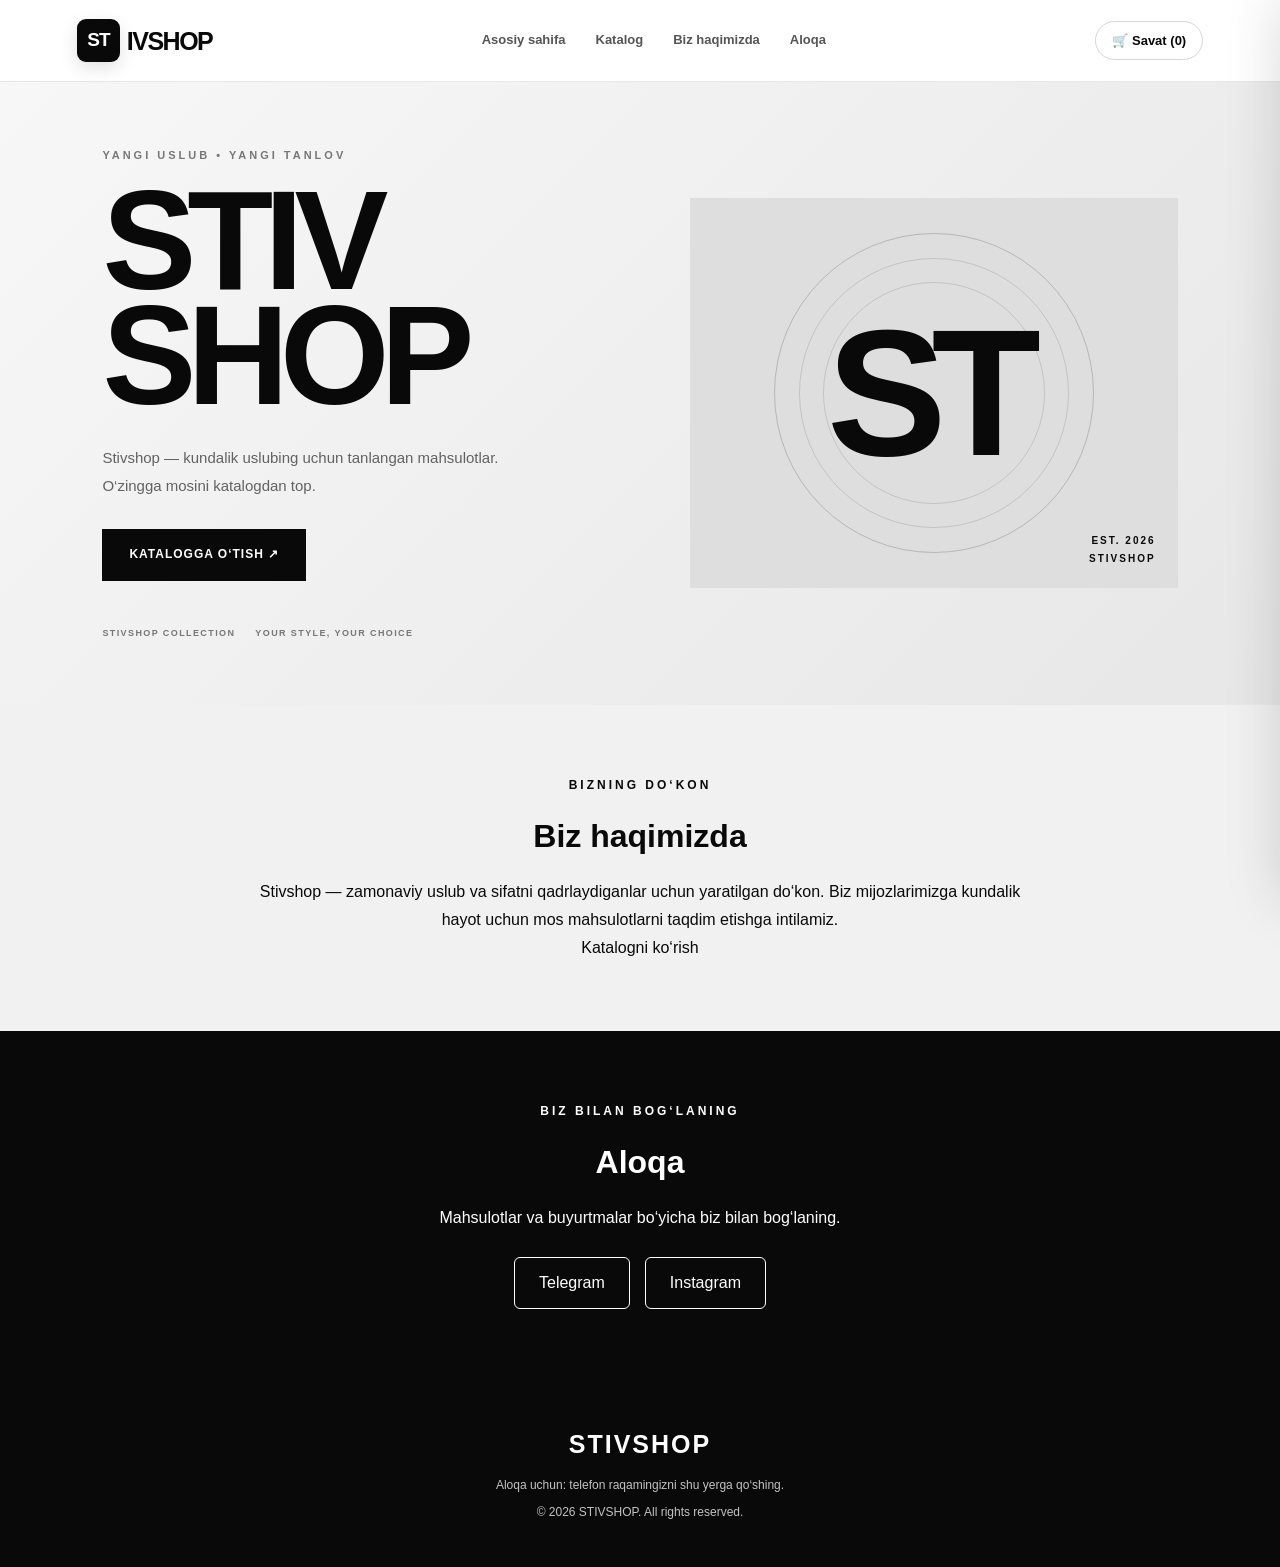
==== index.html @ 5b680816 "Add files via upload" ====
<!DOCTYPE html>
<html lang="uz">
<head>
  <meta charset="UTF-8">
  <meta name="viewport" content="width=device-width, initial-scale=1.0">
  <meta name="theme-color" content="#111111">
  <title>STIVSHOP — Online Shop</title>
  <link rel="stylesheet" href="stivshop.css">
</head>
<body>

<header class="navbar">
  <a class="logo" href="index.html" aria-label="STIVSHOP bosh sahifa"><span>ST</span>IVSHOP</a>

  <nav class="main-nav" aria-label="Asosiy navigatsiya">
    <a href="index.html">Asosiy sahifa</a>
    <a href="catalog.html">Katalog</a>
    <a href="index.html#about">Biz haqimizda</a>
    <a href="index.html#contact">Aloqa</a>
  </nav>

  <button class="cart" id="open-cart" type="button" aria-controls="cart-panel">
    🛒 Savat (<span id="cart-count">0</span>)
  </button>

  <aside id="cart-panel" class="cart-panel" aria-label="Savat">
    <div class="cart-heading">
      <h2>Savat</h2>
      <button id="close-cart" class="icon-button" type="button" aria-label="Savatni yopish">✕</button>
    </div>
    <div id="cart-items"></div>
    <p id="cart-total">Jami: 0 so'm</p>
    <button id="order-button" class="black-button" type="button">Buyurtma berish</button>
  </aside>
</header>

<main>
  <section class="hero">
    <div class="hero-text">
      <p class="small-title">YANGI USLUB • YANGI TANLOV</p>
      <h1>STIV<br>SHOP</h1>
      <p class="description">
        Stivshop — kundalik uslubing uchun tanlangan mahsulotlar.
        O‘zingga mosini katalogdan top.
      </p>
      <a href="catalog.html" class="hero-link">KATALOGGA O‘TISH ↗</a>
      <div class="hero-pills">
        <span>STIVSHOP COLLECTION</span>
        <span>YOUR STYLE, YOUR CHOICE</span>
      </div>
    </div>

    <div class="hero-art" aria-hidden="true">
      <div class="hero-orbit"></div>
      <div class="hero-mark">ST</div>
      <div class="hero-art-label">EST. 2026<br>STIVSHOP</div>
    </div>
  </section>

  <section id="about" class="about-section">
    <div class="container">
      <p class="section-label">BIZNING DO‘KON</p>
      <h2>Biz haqimizda</h2>
      <p>
        Stivshop — zamonaviy uslub va sifatni qadrlaydiganlar uchun
        yaratilgan do‘kon. Biz mijozlarimizga kundalik hayot uchun
        mos mahsulotlarni taqdim etishga intilamiz.
      </p>
      <a href="catalog.html" class="primary-button">Katalogni ko‘rish</a>
    </div>
  </section>

  <section id="contact" class="contact-section">
    <div class="container">
      <p class="section-label">BIZ BILAN BOG‘LANING</p>
      <h2>Aloqa</h2>
      <p>Mahsulotlar va buyurtmalar bo‘yicha biz bilan bog‘laning.</p>
      <div class="contact-links">
        <a href="https://t.me/stivshop_t" target="_blank" rel="noopener noreferrer">Telegram</a>
        <a href="https://instagram.com/_stivshop" target="_blank" rel="noopener noreferrer">Instagram</a>
      </div>
    </div>
  </section>
</main>

<footer>
  <h2>STIVSHOP</h2>
  <p>Aloqa uchun: telefon raqamingizni shu yerga qo‘shing.</p>
  <p>© 2026 STIVSHOP. All rights reserved.</p>
</footer>

<!-- Mahsulot oynasi -->
<div id="product-modal" class="modal-overlay" aria-hidden="true">
  <div class="product-modal" role="dialog" aria-modal="true" aria-label="Mahsulot tafsilotlari">
    <button id="close-product" class="modal-close" type="button" aria-label="Mahsulot oynasini yopish">✕</button>

    <div class="modal-product-image">
      <img id="modal-image" src="" alt="Mahsulot rasmi">
    </div>

    <div class="modal-product-info">
      <p id="modal-category" class="product-category"></p>
      <h2 id="modal-name"></h2>
      <p id="modal-price" class="product-price"></p>
      <p id="modal-description" class="modal-description"></p>

      <label>Razmerni tanlang:</label>
      <div class="size-options" id="size-options">
        <button class="size-option" type="button" data-size="39">39</button>
        <button class="size-option" type="button" data-size="40">40</button>
        <button class="size-option" type="button" data-size="41">41</button>
        <button class="size-option" type="button" data-size="42">42</button>
        <button class="size-option" type="button" data-size="43">43</button>
        <button class="size-option" type="button" data-size="44">44</button>
      </div>

      <label>Miqdori:</label>
      <div class="quantity-picker">
        <button id="modal-minus" type="button" aria-label="Miqdorni kamaytirish">−</button>
        <span id="modal-quantity">1</span>
        <button id="modal-plus" type="button" aria-label="Miqdorni oshirish">+</button>
      </div>

      <button id="modal-add-cart" class="black-button full-width" type="button">Savatga qo‘shish</button>
      <p id="modal-error" class="modal-error" role="status"></p>
    </div>
  </div>
</div>

<!-- Buyurtma formasi -->
<div id="order-form" class="order-form">
  <h2>Buyurtma berish</h2>
  <p>Ma'lumotlaringizni kiriting.</p>

  <input type="text" id="customer-name" placeholder="Ismingiz" autocomplete="name">
  <input type="tel" id="customer-phone" placeholder="Telefon raqamingiz" autocomplete="tel">
  <input type="text" id="customer-address" placeholder="Manzilingiz" autocomplete="street-address">

  <button id="confirm-order" class="black-button full-width" type="button">Buyurtmani tasdiqlash</button>
  <button id="cancel-order" class="secondary-button" type="button">Bekor qilish</button>
</div>

<!-- Buyurtma tasdiqlash oynasi -->
<div id="success-message" class="success-message" aria-hidden="true">
  <div class="success-box" role="dialog" aria-modal="true" aria-label="Buyurtma holati">
    <h2>Buyurtma ma'lumotlari tayyor!</h2>
    <p>Bu hozircha demo. Buyurtma serverga yoki Telegramga hali yuborilmaydi.</p>
    <button id="success-close" class="black-button" type="button">Yopish</button>
  </div>
</div>

<script src="stivshop.js"></script>
</body>
</html>
---- stivshop.css ----
/* ========================================
   STIVSHOP — MAIN DESIGN
======================================== */

:root {
  --black: #111111;
  --white: #ffffff;
  --cream: #f5f3ee;
  --gray: #777777;
  --light-gray: #e8e6e1;
  --border: #dedbd4;
  --radius: 18px;
  --shadow: 0 14px 40px rgba(0, 0, 0, 0.08);
}

* {
  margin: 0;
  padding: 0;
  box-sizing: border-box;
}

html {
  scroll-behavior: smooth;
}

body {
  font-family: Arial, Helvetica, sans-serif;
  color: var(--black);
  background: var(--white);
  line-height: 1.6;
}

body,
button,
input,
select {
  font-family: Arial, Helvetica, sans-serif;
}

button,
a,
select {
  -webkit-tap-highlight-color: transparent;
}

button {
  cursor: pointer;
}

a {
  color: inherit;
  text-decoration: none;
}

img {
  display: block;
  width: 100%;
  max-width: 100%;
}

[hidden] {
  display: none !important;
}

/* ========================================
   NAVIGATION
======================================== */

.navbar {
  width: 100%;
  min-height: 82px;
  padding: 18px 6%;
  display: flex;
  align-items: center;
  justify-content: space-between;
  gap: 25px;
  position: relative;
  z-index: 20;
  background: var(--white);
  border-bottom: 1px solid #eeeeee;
}

.logo {
  display: inline-flex;
  align-items: center;
  gap: 7px;
  font-size: 25px;
  font-weight: 900;
  letter-spacing: -1.5px;
  white-space: nowrap;
}

.logo span {
  display: inline-flex;
  align-items: center;
  justify-content: center;
  width: 43px;
  height: 43px;
  background: var(--black);
  color: var(--white);
  font-size: 19px;
  letter-spacing: -1px;
  border-radius: 9px;
}

.main-nav {
  display: flex;
  align-items: center;
  justify-content: center;
  gap: 30px;
}

.main-nav a {
  color: #555555;
  font-size: 13px;
  font-weight: 600;
  transition: color 0.2s ease;
}

.main-nav a:hover,
.main-nav a.active {
  color: var(--black);
}

.cart {
  padding: 11px 16px;
  border: 1px solid var(--border);
  border-radius: 30px;
  background: var(--white);
  color: var(--black);
  font-size: 13px;
  font-weight: 700;
  white-space: nowrap;
}

.cart:hover {
  background: var(--black);
  color: var(--white);
}

/* ========================================
   HOMEPAGE HERO
======================================== */

.hero {
  min-height: 590px;
  padding: 65px 8%;
  display: grid;
  grid-template-columns: 1fr 0.9fr;
  align-items: center;
  gap: 45px;
  overflow: hidden;
  background: var(--cream);
}

.hero-text {
  position: relative;
  z-index: 2;
}

.small-title {
  margin-bottom: 18px;
  font-size: 11px;
  font-weight: 800;
  letter-spacing: 3px;
  color: var(--gray);
}

.hero h1 {
  font-size: clamp(72px, 11vw, 150px);
  line-height: 0.82;
  font-weight: 900;
  letter-spacing: -9px;
  margin: 15px 0 30px;
}

.description {
  max-width: 420px;
  color: #626262;
  font-size: 15px;
  line-height: 1.9;
  margin-bottom: 28px;
}

.hero-link {
  display: inline-flex;
  align-items: center;
  justify-content: center;
  gap: 12px;
  min-height: 52px;
  padding: 0 26px;
  background: var(--black);
  color: var(--white);
  font-size: 12px;
  font-weight: 800;
  letter-spacing: 1px;
  border: 1px solid var(--black);
  transition: all 0.25s ease;
}

.hero-link:hover {
  background: transparent;
  color: var(--black);
}

.hero-pills {
  display: flex;
  flex-wrap: wrap;
  gap: 10px 20px;
  margin-top: 45px;
}

.hero-pills span {
  font-size: 9px;
  font-weight: 800;
  letter-spacing: 1.4px;
  color: #777777;
}

.hero-art {
  min-height: 390px;
  position: relative;
  display: flex;
  align-items: center;
  justify-content: center;
  background: #e8e4db;
  overflow: hidden;
}

.hero-orbit {
  position: absolute;
  width: 320px;
  height: 320px;
  border: 1px solid rgba(0, 0, 0, 0.18);
  border-radius: 50%;
}

.hero-orbit::before,
.hero-orbit::after {
  content: "";
  position: absolute;
  border: 1px solid rgba(0, 0, 0, 0.12);
  border-radius: 50%;
}

.hero-orbit::before {
  inset: 24px;
}

.hero-orbit::after {
  inset: 48px;
}

.hero-mark {
  position: relative;
  z-index: 2;
  font-size: clamp(100px, 14vw, 190px);
  font-weight: 900;
  line-height: 1;
  letter-spacing: -15px;
  padding-right: 15px;
}

.hero-art-label {
  position: absolute;
  right: 22px;
  bottom: 20px;
  font-size: 10px;
  line-height: 1.8;
  font-weight: 800;
  letter-spacing: 2px;
  text-align: right;
}

/* ========================================
   ABOUT SECTION
======================================== */

.about {
  padding: 90px 20px;
  text-align: center;
}

.about .small-title {
  margin-bottom: 10px;
}

.about h2 {
  margin-bottom: 15px;
  font-size: clamp(34px, 5vw, 55px);
  font-weight: 900;
  letter-spacing: -2px;
}

.about p:not(.small-title) {
  margin: 0 auto 25px;
  max-width: 520px;
  color: var(--gray);
  font-size: 14px;
}

/* ========================================
   CATALOG PAGE
======================================== */

.catalog-main {
  min-height: 65vh;
  padding: 55px 6% 90px;
}

.catalog-heading {
  margin-bottom: 38px;
  text-align: center;
}

.catalog-heading .small-title {
  margin-bottom: 8px;
}

.catalog-heading h1 {
  margin-bottom: 10px;
  font-size: clamp(36px, 6vw, 58px);
  line-height: 1.2;
  font-weight: 900;
  letter-spacing: -2px;
}

.catalog-heading > p:last-child {
  color: var(--gray);
  font-size: 14px;
}

.catalog-section {
  max-width: 1400px;
  margin: 0 auto;
}

.category-list {
  display: flex;
  align-items: center;
  justify-content: center;
  flex-wrap: wrap;
  gap: 10px;
  margin-bottom: 35px;
}

.category-btn {
  min-height: 43px;
  padding: 10px 22px;
  border: 1px solid var(--border);
  border-radius: 30px;
  background: var(--white);
  color: var(--black);
  font-size: 12px;
  font-weight: 700;
  transition: all 0.2s ease;
}

.category-btn:hover,
.category-btn.active {
  color: var(--white);
  background: var(--black);
  border-color: var(--black);
}

.catalog-toolbar {
  display: flex;
  align-items: center;
  justify-content: space-between;
  gap: 15px;
  margin-bottom: 25px;
}

#catalog-result-count {
  color: #555555;
  font-size: 13px;
  font-weight: 700;
}

#sort-products {
  max-width: 100%;
  padding: 11px 14px;
  border: 1px solid var(--border);
  border-radius: 9px;
  background: var(--white);
  color: var(--black);
  font-size: 12px;
  outline: none;
}

/* ========================================
   PRODUCT GRID AND CARDS
======================================== */

.product-grid {
  display: grid;
  grid-template-columns: repeat(3, minmax(0, 1fr));
  gap: 25px;
}

.product-card {
  min-width: 0;
  overflow: hidden;
  border: 1px solid #eeeeee;
  border-radius: var(--radius);
  background: var(--white);
  transition: transform 0.25s ease, box-shadow 0.25s ease;
}

.product-card:hover {
  transform: translateY(-5px);
  box-shadow: var(--shadow);
}

.product-image,
.product-card-image {
  width: 100%;
  aspect-ratio: 4 / 4.2;
  position: relative;
  overflow: hidden;
  background: #f3f2ef;
}

.product-image img,
.product-card-image img {
  width: 100%;
  height: 100%;
  object-fit: cover;
  transition: transform 0.35s ease;
}

.product-card:hover .product-image img,
.product-card:hover .product-card-image img {
  transform: scale(1.045);
}

.product-info,
.product-card-info {
  padding: 19px;
}

.product-category {
  margin-bottom: 7px;
  color: var(--gray);
  font-size: 10px;
  font-weight: 700;
  letter-spacing: 1.3px;
  text-transform: uppercase;
}

.product-info h3,
.product-card-info h3 {
  margin-bottom: 8px;
  font-size: 17px;
  line-height: 1.4;
  font-weight: 800;
}

.product-price {
  margin: 7px 0 14px;
  font-size: 17px;
  font-weight: 900;
}

.product-description {
  margin-bottom: 12px;
  color: var(--gray);
  font-size: 12px;
}

.product-card button,
.product-info button {
  width: 100%;
  min-height: 44px;
  padding: 11px 15px;
  border: 1px solid var(--black);
  background: var(--black);
  color: var(--white);
  font-size: 12px;
  font-weight: 800;
  transition: all 0.2s ease;
}

.product-card button:hover,
.product-info button:hover {
  background: var(--white);
  color: var(--black);
}

.empty-category {
  padding: 60px 20px;
  text-align: center;
  border: 1px dashed var(--border);
  border-radius: var(--radius);
}

.empty-category h2 {
  margin-bottom: 10px;
  font-size: 22px;
}

.empty-category p {
  margin-bottom: 20px;
  color: var(--gray);
  font-size: 14px;
}

/* ========================================
   BUTTONS
======================================== */

.black-button {
  min-height: 45px;
  padding: 12px 20px;
  border: 1px solid var(--black);
  border-radius: 8px;
  background: var(--black);
  color: var(--white);
  font-size: 13px;
  font-weight: 800;
  transition: all 0.2s ease;
}

.black-button:hover {
  background: #333333;
}

.secondary-button {
  min-height: 42px;
  padding: 10px 18px;
  border: 1px solid var(--border);
  border-radius: 8px;
  background: var(--white);
  color: var(--black);
  font-size: 12px;
  font-weight: 700;
}

.secondary-button:hover {
  background: var(--cream);
}

.full-width {
  width: 100%;
}

/* ========================================
   CART PANEL
======================================== */

.cart-panel {
  position: fixed;
  z-index: 100;
  top: 0;
  right: -420px;
  width: min(400px, 100%);
  height: 100vh;
  padding: 25px;
  overflow-y: auto;
  background: var(--white);
  box-shadow: -10px 0 35px rgba(0, 0, 0, 0.12);
  transition: right 0.3s ease;
}

.cart-panel.open,
.cart-panel.active {
  right: 0;
}

.cart-heading {
  display: flex;
  align-items: center;
  justify-content: space-between;
  gap: 15px;
  margin-bottom: 25px;
}

.cart-heading h2 {
  font-size: 25px;
}

.icon-button {
  width: 38px;
  height: 38px;
  border: 1px solid var(--border);
  border-radius: 50%;
  background: var(--white);
  font-size: 16px;
}

#cart-items {
  display: flex;
  flex-direction: column;
  gap: 16px;
}

.cart-item {
  display: grid;
  grid-template-columns: 70px 1fr;
  gap: 13px;
  padding-bottom: 16px;
  border-bottom: 1px solid var(--light-gray);
}

.cart-item img {
  width: 70px;
  height: 80px;
  object-fit: cover;
  border-radius: 8px;
  background: var(--cream);
}

.cart-item h3 {
  font-size: 13px;
  line-height: 1.5;
}

.cart-item p {
  margin-top: 4px;
  color: var(--gray);
  font-size: 12px;
}

.cart-item button {
  margin-top: 8px;
  padding: 5px 9px;
  border: 1px solid var(--border);
  border-radius: 5px;
  background: var(--white);
  font-size: 11px;
}

#cart-total {
  margin: 25px 0 15px;
  font-size: 18px;
  font-weight: 900;
}

/* ========================================
   PRODUCT MODAL
======================================== */

.modal-overlay {
  position: fixed;
  z-index: 200;
  inset: 0;
  display: none;
  align-items: center;
  justify-content: center;
  padding: 20px;
  overflow-y: auto;
  background: rgba(0, 0, 0, 0.6);
}

.modal-overlay.open,
.modal-overlay.active {
  display: flex;
}

.product-modal {
  position: relative;
  display: grid;
  grid-template-columns: 1fr 1fr;
  gap: 28px;
  width: min(850px, 100%);
  max-height: 90vh;
  padding: 28px;
  overflow-y: auto;
  border-radius: 18px;
  background: var(--white);
}

.modal-close {
  position: absolute;
  z-index: 2;
  top: 12px;
  right: 12px;
  width: 38px;
  height: 38px;
  border: 1px solid var(--border);
  border-radius: 50%;
  background: var(--white);
  font-size: 17px;
}

.modal-product-image {
  min-height: 280px;
  overflow: hidden;
  border-radius: 12px;
  background: var(--cream);
}

.modal-product-image img {
  width: 100%;
  height: 100%;
  min-height: 280px;
  object-fit: cover;
}

.modal-product-info {
  padding: 15px 0;
}

.modal-product-info h2 {
  margin-bottom: 10px;
  font-size: 26px;
  line-height: 1.25;
}

.modal-description {
  margin: 10px 0 20px;
  color: var(--gray);
  font-size: 13px;
}

.modal-product-info label {
  display: block;
  margin: 15px 0 10px;
  font-size: 12px;
  font-weight: 800;
}

.size-options {
  display: flex;
  flex-wrap: wrap;
  gap: 8px;
}

.size-option {
  min-width: 42px;
  height: 40px;
  padding: 0 10px;
  border: 1px solid var(--border);
  border-radius: 7px;
  background: var(--white);
  font-size: 12px;
}

.size-option:hover,
.size-option.selected,
.size-option.active {
  border-color: var(--black);
  background: var(--black);
  color: var(--white);
}

.quantity-picker {
  display: inline-flex;
  align-items: center;
  gap: 20px;
  margin-bottom: 20px;
  padding: 5px;
  border: 1px solid var(--border);
  border-radius: 8px;
}

.quantity-picker button {
  width: 32px;
  height: 30px;
  border: none;
  border-radius: 5px;
  background: var(--cream);
  font-size: 17px;
}

.quantity-picker span {
  min-width: 15px;
  text-align: center;
  font-size: 13px;
  font-weight: 800;
}

.modal-error {
  margin-top: 10px;
  color: #b42318;
  font-size: 12px;
}

/* ========================================
   ORDER FORM
======================================== */

.order-form {
  position: fixed;
  z-index: 250;
  top: 50%;
  left: 50%;
  display: none;
  width: min(430px, calc(100% - 30px));
  max-height: 90vh;
  padding: 30px;
  overflow-y: auto;
  transform: translate(-50%, -50%);
  border: 1px solid var(--border);
  border-radius: 18px;
  background: var(--white);
  box-shadow: var(--shadow);
}

.order-form.open,
.order-form.active {
  display: block;
}

.order-form h2 {
  margin-bottom: 8px;
  font-size: 25px;
}

.order-form p {
  margin-bottom: 20px;
  color: var(--gray);
  font-size: 13px;
}

.order-form input {
  width: 100%;
  min-height: 46px;
  margin-bottom: 12px;
  padding: 12px 14px;
  border: 1px solid var(--border);
  border-radius: 8px;
  outline: none;
  font-size: 13px;
}

.order-form input:focus {
  border-color: var(--black);
}

.order-form .secondary-button {
  width: 100%;
  margin-top: 10px;
}

/* ========================================
   SUCCESS MESSAGE
======================================== */

.success-message {
  position: fixed;
  z-index: 300;
  inset: 0;
  display: none;
  align-items: center;
  justify-content: center;
  padding: 20px;
  background: rgba(0, 0, 0, 0.6);
}

.success-message.open,
.success-message.active {
  display: flex;
}

.success-box {
  width: min(420px, 100%);
  padding: 32px;
  border-radius: 16px;
  background: var(--white);
  text-align: center;
}

.success-box h2 {
  margin-bottom: 12px;
  font-size: 23px;
}

.success-box p {
  margin-bottom: 20px;
  color: var(--gray);
  font-size: 13px;
}

/* ========================================
   FOOTER
======================================== */

footer {
  padding: 45px 20px;
  background: var(--black);
  color: var(--white);
  text-align: center;
}

footer h2 {
  margin-bottom: 12px;
  font-size: 25px;
  font-weight: 900;
  letter-spacing: 2px;
}

footer p {
  margin-top: 8px;
  color: #c3c3c3;
  font-size: 12px;
}

/* ========================================
   RESPONSIVE TABLET
======================================== */

@media (max-width: 1000px) {
  .navbar {
    padding: 16px 4%;
    gap: 16px;
  }

  .main-nav {
    gap: 16px;
  }

  .hero {
    padding: 55px 6%;
    gap: 25px;
  }

  .hero-art {
    min-height: 330px;
  }

  .hero-orbit {
    width: 260px;
    height: 260px;
  }

  .product-grid {
    grid-template-columns: repeat(2, minmax(0, 1fr));
  }
}

/* ========================================
   RESPONSIVE MOBILE
======================================== */

@media (max-width: 680px) {
  .navbar {
    min-height: auto;
    padding: 15px 4%;
    flex-wrap: wrap;
    gap: 14px;
  }

  .logo {
    font-size: 21px;
  }

  .logo span {
    width: 36px;
    height: 36px;
    font-size: 16px;
  }

  .cart {
    padding: 9px 12px;
    font-size: 11px;
  }

  .main-nav {
    order: 3;
    width: 100%;
    justify-content: flex-start;
    gap: 21px;
    overflow-x: auto;
    padding: 5px 0;
  }

  .main-nav a {
    flex-shrink: 0;
    font-size: 12px;
  }

  .hero {
    grid-template-columns: 1fr;
    padding: 48px 6%;
    gap: 35px;
  }

  .hero h1 {
    font-size: clamp(75px, 20vw, 120px);
    letter-spacing: -6px;
  }

  .description {
    font-size: 14px;
  }

  .hero-pills {
    margin-top: 28px;
  }

  .hero-art {
    min-height: 290px;
  }

  .hero-orbit {
    width: 235px;
    height: 235px;
  }

  .hero-mark {
    font-size: 125px;
    letter-spacing: -10px;
  }

  .about {
    padding: 65px 20px;
  }

  .catalog-main {
    padding: 40px 4% 65px;
  }

  .catalog-heading {
    margin-bottom: 28px;
  }

  .catalog-heading h1 {
    font-size: 36px;
  }

  .category-list {
    justify-content: flex-start;
    flex-wrap: nowrap;
    overflow-x: auto;
    padding: 2px 0 12px;
    margin-bottom: 20px;
  }

  .category-btn {
    flex-shrink: 0;
    padding: 10px 17px;
    font-size: 11px;
  }

  .catalog-toolbar {
    align-items: flex-start;
  }

  #sort-products {
    max-width: 165px;
    font-size: 11px;
  }

  .product-grid {
    grid-template-columns: repeat(2, minmax(0, 1fr));
    gap: 12px;
  }

  .product-card {
    border-radius: 12px;
  }

  .product-info,
  .product-card-info {
    padding: 12px;
  }

  .product-info h3,
  .product-card-info h3 {
    font-size: 13px;
  }

  .product-price {
    font-size: 14px;
  }

  .product-card button,
  .product-info button {
    padding: 9px 6px;
    font-size: 10px;
  }

  .product-modal {
    grid-template-columns: 1fr;
    gap: 15px;
    padding: 20px;
  }

  .modal-product-image,
  .modal-product-image img {
    min-height: 220px;
    max-height: 280px;
  }

  .modal-product-info {
    padding-top: 5px;
  }

  .modal-product-info h2 {
    font-size: 22px;
  }

  .order-form {
    padding: 23px;
  }

  .cart-panel {
    padding: 20px;
  }
}

/* ========================================
   SMALL MOBILE
======================================== */

@media (max-width: 380px) {
  .logo {
    font-size: 18px;
  }

  .cart {
    padding: 8px 9px;
  }

  .product-grid {
    gap: 9px;
  }

  .product-info,
  .product-card-info {
    padding: 9px;
  }

  .product-info h3,
  .product-card-info h3 {
    font-size: 12px;
  }

  .category-btn {
    padding: 9px 13px;
  }
}

.about-section,
.contact-section {
  padding: 70px 20px;
  text-align: center;
  scroll-margin-top: 90px;
}

.about-section {
  background: #f7f7f7;
}

.contact-section {
  background: #111;
  color: #fff;
}

.about-section .container,
.contact-section .container {
  max-width: 800px;
  margin: 0 auto;
}

.section-label {
  font-size: 12px;
  letter-spacing: 3px;
  font-weight: 700;
}

.about-section h2,
.contact-section h2 {
  font-size: 32px;
  margin: 15px 0;
}

.about-section p,
.contact-section p {
  line-height: 1.8;
}

.contact-links {
  display: flex;
  justify-content: center;
  gap: 15px;
  flex-wrap: wrap;
  margin-top: 25px;
}

.contact-links a {
  display: inline-block;
  padding: 12px 24px;
  border: 1px solid #fff;
  border-radius: 6px;
  color: #fff;
  text-decoration: none;
}

.contact-links a:hover {
  background: #fff;
  color: #111;
}

.about-section,
.contact-section {
  padding: 70px 20px;
  text-align: center;
  scroll-margin-top: 90px;
}

.about-section {
  background: #f7f7f7;
}

.contact-section {
  background: #111;
  color: #fff;
}

.about-section .container,
.contact-section .container {
  max-width: 800px;
  margin: 0 auto;
}

.section-label {
  font-size: 12px;
  letter-spacing: 3px;
  font-weight: 700;
}

.about-section h2,
.contact-section h2 {
  font-size: 32px;
  margin: 15px 0;
}

.about-section p,
.contact-section p {
  line-height: 1.8;
}

.contact-links {
  display: flex;
  justify-content: center;
  gap: 15px;
  flex-wrap: wrap;
  margin-top: 25px;
}

.contact-links a {
  display: inline-block;
  padding: 12px 24px;
  border: 1px solid #fff;
  border-radius: 6px;
  color: #fff;
  text-decoration: none;
}

.contact-links a:hover {
  background: #fff;
  color: #111;
}

/* ========================================
   STIVSHOP PREMIUM MOTION UPDATE
   Add-on styles — preserves existing layout
======================================== */

:root {
  --black: #090909;
  --white: #ffffff;
  --cream: #eeeeee;
  --gray: #777777;
  --light-gray: #e5e5e5;
  --border: #d6d6d6;
  --radius: 14px;
  --shadow: 0 18px 50px rgba(0, 0, 0, 0.10);
}

body {
  overflow-x: hidden;
  animation: pageFadeIn 700ms ease both;
}

.navbar {
  background: rgba(255, 255, 255, 0.94);
  backdrop-filter: blur(14px);
  -webkit-backdrop-filter: blur(14px);
  border-bottom-color: #e7e7e7;
}

.logo {
  animation: logoWordIn 900ms cubic-bezier(.2,.75,.25,1) both;
}

.logo span {
  overflow: hidden;
  animation: logoBadgeIn 900ms cubic-bezier(.16,1,.3,1) both;
  box-shadow: 0 6px 18px rgba(0, 0, 0, .12);
}

.main-nav a {
  position: relative;
  padding: 8px 0;
}

.main-nav a::after {
  content: "";
  position: absolute;
  left: 0;
  right: 0;
  bottom: 1px;
  height: 1px;
  background: currentColor;
  transform: scaleX(0);
  transform-origin: right;
  transition: transform 280ms ease;
}

.main-nav a:hover::after,
.main-nav a.active::after {
  transform: scaleX(1);
  transform-origin: left;
}

.cart,
.hero-link,
.category-btn,
.black-button,
.secondary-button,
.product-card button {
  transition:
    color 240ms ease,
    background-color 240ms ease,
    border-color 240ms ease,
    transform 240ms ease,
    box-shadow 240ms ease;
}

.cart:hover,
.hero-link:hover,
.black-button:hover,
.product-card button:hover {
  transform: translateY(-2px);
}

.hero {
  position: relative;
  background: linear-gradient(135deg, #f7f7f7 0%, #e7e7e7 100%);
}

.hero-text > * {
  animation: heroTextIn 850ms cubic-bezier(.2,.75,.25,1) both;
}

.hero-text > *:nth-child(1) { animation-delay: 100ms; }
.hero-text > *:nth-child(2) { animation-delay: 180ms; }
.hero-text > *:nth-child(3) { animation-delay: 260ms; }
.hero-text > *:nth-child(4) { animation-delay: 340ms; }
.hero-text > *:nth-child(5) { animation-delay: 420ms; }

.hero-art {
  background: #dedede;
  isolation: isolate;
}

.hero-orbit {
  animation: orbitAppear 1.4s cubic-bezier(.2,.75,.25,1) both;
}

.hero-mark {
  /*
    The ST mark reveals outward from its center.
    If ST is plain text inside one element, CSS cannot animate S and T
    independently without separate spans in the HTML.
  */
  clip-path: inset(0 50% 0 50%);
  animation: markReveal 1.25s cubic-bezier(.16,1,.3,1) 180ms forwards;
  will-change: clip-path, transform, opacity;
}

.hero-art-label {
  animation: heroTextIn 850ms ease 600ms both;
}

.hero-pills span {
  transition: color 220ms ease, transform 220ms ease;
}

.hero-pills span:hover {
  color: #111;
  transform: translateY(-2px);
}

.catalog-heading > *,
.category-list,
.catalog-toolbar {
  animation: heroTextIn 650ms cubic-bezier(.2,.75,.25,1) both;
}

.category-list { animation-delay: 100ms; }
.catalog-toolbar { animation-delay: 180ms; }

.category-btn {
  position: relative;
  overflow: hidden;
}

.category-btn:hover {
  transform: translateY(-2px);
}

.product-card {
  animation: cardReveal 650ms cubic-bezier(.2,.75,.25,1) both;
  border-color: #e7e7e7;
}

.product-card:hover {
  transform: translateY(-7px);
  box-shadow: 0 20px 45px rgba(0, 0, 0, .11);
}

.product-image,
.product-card-image {
  background: #ededed;
}

.product-card img {
  transition: transform 500ms cubic-bezier(.2,.75,.25,1), filter 300ms ease;
}

.product-card:hover img {
  transform: scale(1.055);
}

.about-section,
.contact-section {
  position: relative;
  overflow: hidden;
}

.about-section {
  background: #f1f1f1;
}

.contact-section {
  background: #090909;
}

.contact-links a {
  transition: background-color 220ms ease, color 220ms ease, transform 220ms ease;
}

.contact-links a:hover {
  transform: translateY(-3px);
}

.cart-panel {
  box-shadow: -18px 0 55px rgba(0, 0, 0, .16);
}

.cart-panel.open,
.cart-panel.active {
  animation: cartSlideIn 320ms cubic-bezier(.2,.75,.25,1) both;
}

.modal-overlay.open,
.modal-overlay.active {
  animation: overlayIn 220ms ease both;
}

.modal-overlay.open .product-modal,
.modal-overlay.active .product-modal {
  animation: modalRiseIn 360ms cubic-bezier(.2,.75,.25,1) both;
}

.order-form.open,
.order-form.active {
  animation: orderFormRiseIn 320ms cubic-bezier(.2,.75,.25,1) both;
}

.success-message.open,
.success-message.active {
  animation: overlayIn 220ms ease both;
}

.success-message.open .success-box,
.success-message.active .success-box {
  animation: modalRiseIn 360ms cubic-bezier(.2,.75,.25,1) both;
}

footer {
  background: #090909;
}

/* Modern browsers: smooth transition between HTML pages.
   Browsers without View Transitions simply use normal navigation. */
@view-transition {
  navigation: auto;
}

::view-transition-old(root) {
  animation: pageOut 220ms ease both;
}

::view-transition-new(root) {
  animation: pageIn 420ms cubic-bezier(.2,.75,.25,1) both;
}

@keyframes pageFadeIn {
  from { opacity: 0; }
  to { opacity: 1; }
}

@keyframes logoBadgeIn {
  from { opacity: 0; transform: translateX(-28px) rotate(-8deg) scale(.86); }
  to { opacity: 1; transform: translateX(0) rotate(0) scale(1); }
}

@keyframes logoWordIn {
  from { opacity: 0; transform: translateX(18px); letter-spacing: 4px; }
  to { opacity: 1; transform: translateX(0); }
}

@keyframes heroTextIn {
  from { opacity: 0; transform: translateY(22px); }
  to { opacity: 1; transform: translateY(0); }
}

@keyframes markReveal {
  0% { clip-path: inset(0 50% 0 50%); opacity: .2; transform: scale(.88); }
  70% { clip-path: inset(0 0 0 0); opacity: 1; transform: scale(1.035); }
  100% { clip-path: inset(0 0 0 0); opacity: 1; transform: scale(1); }
}

@keyframes orbitAppear {
  from { opacity: 0; transform: scale(.72) rotate(-24deg); }
  to { opacity: 1; transform: scale(1) rotate(0); }
}

@keyframes cardReveal {
  from { opacity: 0; transform: translateY(18px); }
  to { opacity: 1; transform: translateY(0); }
}

@keyframes cartSlideIn {
  from { opacity: .7; }
  to { opacity: 1; }
}

@keyframes overlayIn {
  from { opacity: 0; }
  to { opacity: 1; }
}

@keyframes modalRiseIn {
  from { opacity: 0; transform: translateY(18px) scale(.985); }
  to { opacity: 1; transform: translateY(0) scale(1); }
}

/* Keep the order form centered while it animates. */
@keyframes orderFormRiseIn {
  from { opacity: 0; transform: translate(-50%, calc(-50% + 18px)) scale(.985); }
  to { opacity: 1; transform: translate(-50%, -50%) scale(1); }
}

@keyframes pageOut {
  to { opacity: 0; transform: translateY(-8px); }
}

@keyframes pageIn {
  from { opacity: 0; transform: translateY(10px); }
  to { opacity: 1; transform: translateY(0); }
}

@media (max-width: 680px) {
  .hero-mark {
    clip-path: inset(0 50% 0 50%);
  }

  .product-card:hover {
    transform: translateY(-3px);
  }
}

/* Accessibility: respect the visitor's reduced-motion setting. */
@media (prefers-reduced-motion: reduce) {
  *,
  *::before,
  *::after {
    scroll-behavior: auto !important;
    animation-duration: 0.01ms !important;
    animation-iteration-count: 1 !important;
    transition-duration: 0.01ms !important;
  }

  .hero-mark {
    clip-path: inset(0 0 0 0);
    opacity: 1;
  }
}
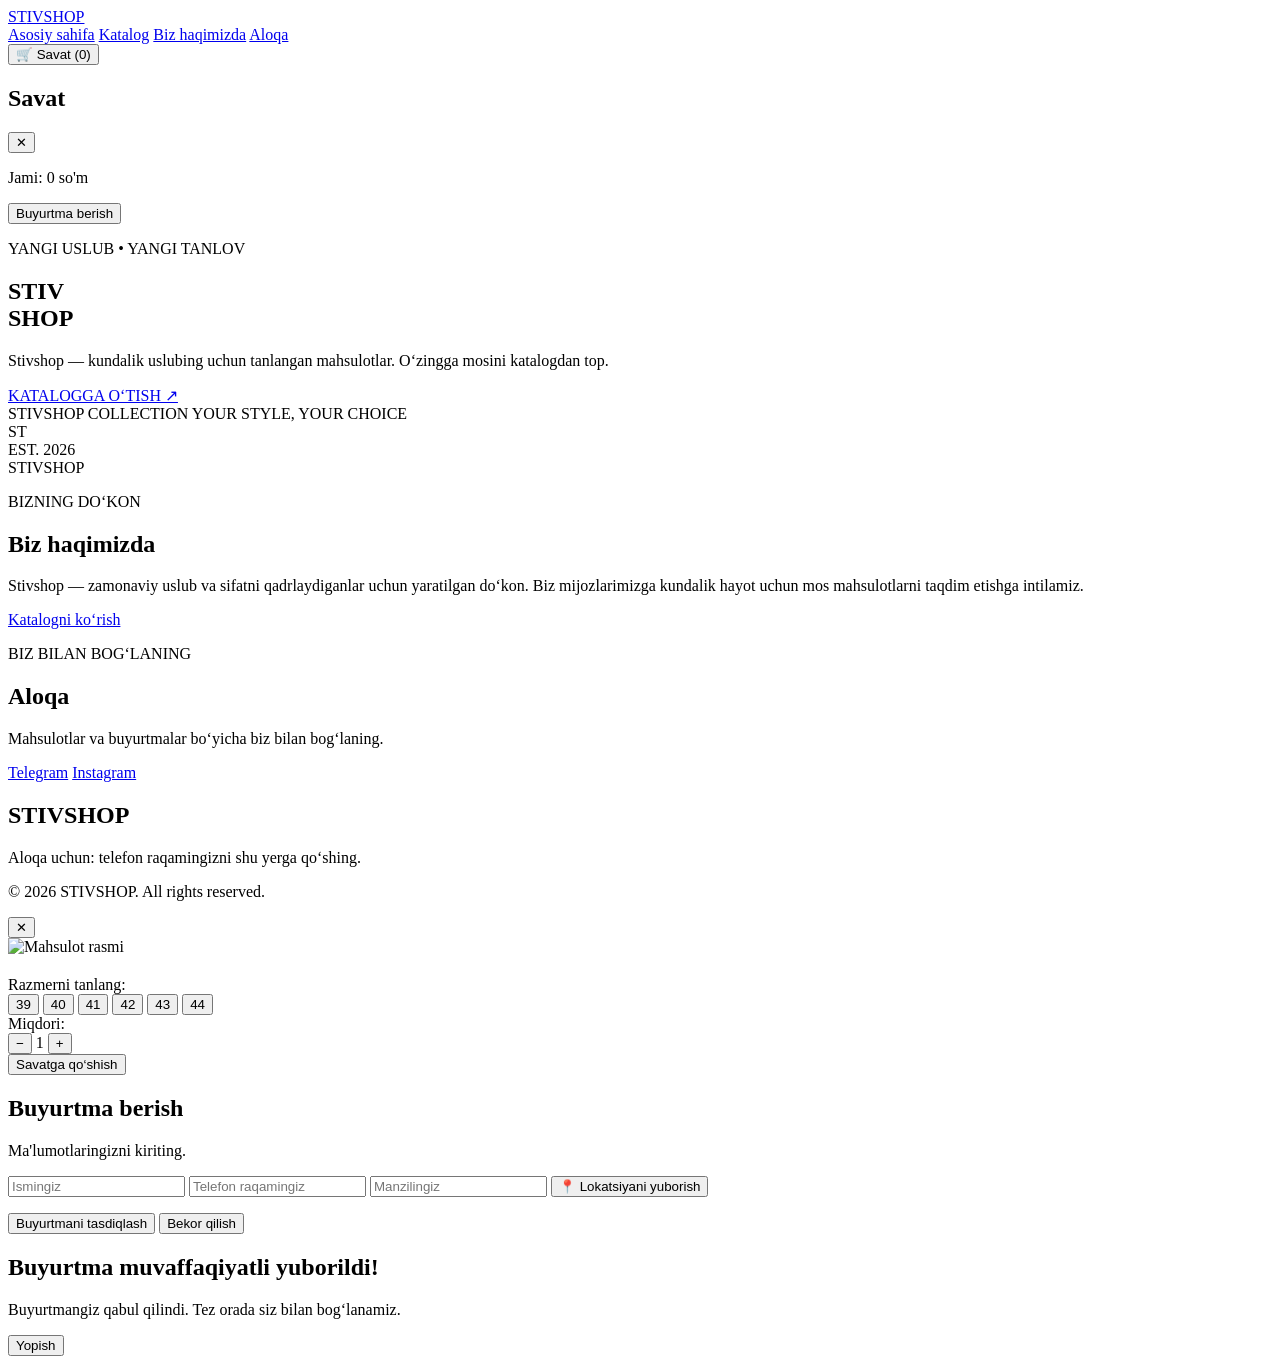
==== commit adf38e1f: "Add files via upload" ====
--- a/index.html
+++ b/index.html
@@ -1,155 +1,177 @@
-
-<!DOCTYPE html>
-<html lang="uz">
-<head>
-  <meta charset="UTF-8">
-  <meta name="viewport" content="width=device-width, initial-scale=1.0">
-  <meta name="theme-color" content="#111111">
-  <title>STIVSHOP — Online Shop</title>
-  <link rel="stylesheet" href="stivshop.css">
-</head>
-<body>
-
-<header class="navbar">
-  <a class="logo" href="index.html" aria-label="STIVSHOP bosh sahifa"><span>ST</span>IVSHOP</a>
-
-  <nav class="main-nav" aria-label="Asosiy navigatsiya">
-    <a href="index.html">Asosiy sahifa</a>
-    <a href="catalog.html">Katalog</a>
-    <a href="index.html#about">Biz haqimizda</a>
-    <a href="index.html#contact">Aloqa</a>
-  </nav>
-
-  <button class="cart" id="open-cart" type="button" aria-controls="cart-panel">
-    🛒 Savat (<span id="cart-count">0</span>)
-  </button>
-
-  <aside id="cart-panel" class="cart-panel" aria-label="Savat">
-    <div class="cart-heading">
-      <h2>Savat</h2>
-      <button id="close-cart" class="icon-button" type="button" aria-label="Savatni yopish">✕</button>
-    </div>
-    <div id="cart-items"></div>
-    <p id="cart-total">Jami: 0 so'm</p>
-    <button id="order-button" class="black-button" type="button">Buyurtma berish</button>
-  </aside>
-</header>
-
-<main>
-  <section class="hero">
-    <div class="hero-text">
-      <p class="small-title">YANGI USLUB • YANGI TANLOV</p>
-      <h1>STIV<br>SHOP</h1>
-      <p class="description">
-        Stivshop — kundalik uslubing uchun tanlangan mahsulotlar.
-        O‘zingga mosini katalogdan top.
-      </p>
-      <a href="catalog.html" class="hero-link">KATALOGGA O‘TISH ↗</a>
-      <div class="hero-pills">
-        <span>STIVSHOP COLLECTION</span>
-        <span>YOUR STYLE, YOUR CHOICE</span>
-      </div>
-    </div>
-
-    <div class="hero-art" aria-hidden="true">
-      <div class="hero-orbit"></div>
-      <div class="hero-mark">ST</div>
-      <div class="hero-art-label">EST. 2026<br>STIVSHOP</div>
-    </div>
-  </section>
-
-  <section id="about" class="about-section">
-    <div class="container">
-      <p class="section-label">BIZNING DO‘KON</p>
-      <h2>Biz haqimizda</h2>
-      <p>
-        Stivshop — zamonaviy uslub va sifatni qadrlaydiganlar uchun
-        yaratilgan do‘kon. Biz mijozlarimizga kundalik hayot uchun
-        mos mahsulotlarni taqdim etishga intilamiz.
-      </p>
-      <a href="catalog.html" class="primary-button">Katalogni ko‘rish</a>
-    </div>
-  </section>
-
-  <section id="contact" class="contact-section">
-    <div class="container">
-      <p class="section-label">BIZ BILAN BOG‘LANING</p>
-      <h2>Aloqa</h2>
-      <p>Mahsulotlar va buyurtmalar bo‘yicha biz bilan bog‘laning.</p>
-      <div class="contact-links">
-        <a href="https://t.me/stivshop_t" target="_blank" rel="noopener noreferrer">Telegram</a>
-        <a href="https://instagram.com/_stivshop" target="_blank" rel="noopener noreferrer">Instagram</a>
-      </div>
-    </div>
-  </section>
-</main>
-
-<footer>
-  <h2>STIVSHOP</h2>
-  <p>Aloqa uchun: telefon raqamingizni shu yerga qo‘shing.</p>
-  <p>© 2026 STIVSHOP. All rights reserved.</p>
-</footer>
-
-<!-- Mahsulot oynasi -->
-<div id="product-modal" class="modal-overlay" aria-hidden="true">
-  <div class="product-modal" role="dialog" aria-modal="true" aria-label="Mahsulot tafsilotlari">
-    <button id="close-product" class="modal-close" type="button" aria-label="Mahsulot oynasini yopish">✕</button>
-
-    <div class="modal-product-image">
-      <img id="modal-image" src="" alt="Mahsulot rasmi">
-    </div>
-
-    <div class="modal-product-info">
-      <p id="modal-category" class="product-category"></p>
-      <h2 id="modal-name"></h2>
-      <p id="modal-price" class="product-price"></p>
-      <p id="modal-description" class="modal-description"></p>
-
-      <label>Razmerni tanlang:</label>
-      <div class="size-options" id="size-options">
-        <button class="size-option" type="button" data-size="39">39</button>
-        <button class="size-option" type="button" data-size="40">40</button>
-        <button class="size-option" type="button" data-size="41">41</button>
-        <button class="size-option" type="button" data-size="42">42</button>
-        <button class="size-option" type="button" data-size="43">43</button>
-        <button class="size-option" type="button" data-size="44">44</button>
-      </div>
-
-      <label>Miqdori:</label>
-      <div class="quantity-picker">
-        <button id="modal-minus" type="button" aria-label="Miqdorni kamaytirish">−</button>
-        <span id="modal-quantity">1</span>
-        <button id="modal-plus" type="button" aria-label="Miqdorni oshirish">+</button>
-      </div>
-
-      <button id="modal-add-cart" class="black-button full-width" type="button">Savatga qo‘shish</button>
-      <p id="modal-error" class="modal-error" role="status"></p>
-    </div>
-  </div>
-</div>
-
-<!-- Buyurtma formasi -->
-<div id="order-form" class="order-form">
-  <h2>Buyurtma berish</h2>
-  <p>Ma'lumotlaringizni kiriting.</p>
-
-  <input type="text" id="customer-name" placeholder="Ismingiz" autocomplete="name">
-  <input type="tel" id="customer-phone" placeholder="Telefon raqamingiz" autocomplete="tel">
-  <input type="text" id="customer-address" placeholder="Manzilingiz" autocomplete="street-address">
-
-  <button id="confirm-order" class="black-button full-width" type="button">Buyurtmani tasdiqlash</button>
-  <button id="cancel-order" class="secondary-button" type="button">Bekor qilish</button>
-</div>
-
-<!-- Buyurtma tasdiqlash oynasi -->
-<div id="success-message" class="success-message" aria-hidden="true">
-  <div class="success-box" role="dialog" aria-modal="true" aria-label="Buyurtma holati">
-    <h2>Buyurtma ma'lumotlari tayyor!</h2>
-    <p>Bu hozircha demo. Buyurtma serverga yoki Telegramga hali yuborilmaydi.</p>
-    <button id="success-close" class="black-button" type="button">Yopish</button>
-  </div>
-</div>
-
-<script src="stivshop.js"></script>
-</body>
+
+<!DOCTYPE html>
+<html lang="uz">
+<head>
+  <meta charset="UTF-8">
+  <meta name="viewport" content="width=device-width, initial-scale=1.0">
+  <meta name="theme-color" content="#111111">
+  <title>STIVSHOP — Online Shop</title>
+  <link rel="stylesheet" href="stivshop.css">
+</head>
+<body>
+
+<header class="navbar">
+  <a class="logo" href="index.html" aria-label="STIVSHOP bosh sahifa"><span>ST</span>IVSHOP</a>
+
+  <nav class="main-nav" aria-label="Asosiy navigatsiya">
+    <a href="index.html">Asosiy sahifa</a>
+    <a href="catalog.html">Katalog</a>
+    <a href="index.html#about">Biz haqimizda</a>
+    <a href="index.html#contact">Aloqa</a>
+  </nav>
+
+  <button class="cart" id="open-cart" type="button" aria-controls="cart-panel">
+    🛒 Savat (<span id="cart-count">0</span>)
+  </button>
+
+  <aside id="cart-panel" class="cart-panel" aria-label="Savat">
+    <div class="cart-heading">
+      <h2>Savat</h2>
+      <button id="close-cart" class="icon-button" type="button" aria-label="Savatni yopish">✕</button>
+    </div>
+    <div id="cart-items"></div>
+    <p id="cart-total">Jami: 0 so'm</p>
+    <button id="order-button" class="black-button" type="button">Buyurtma berish</button>
+  </aside>
+</header>
+
+<main>
+  <section class="hero">
+    <div class="hero-text">
+      <p class="small-title">YANGI USLUB • YANGI TANLOV</p>
+      <h1>STIV<br>SHOP</h1>
+      <p class="description">
+        Stivshop — kundalik uslubing uchun tanlangan mahsulotlar.
+        O‘zingga mosini katalogdan top.
+      </p>
+      <a href="catalog.html" class="hero-link">KATALOGGA O‘TISH ↗</a>
+      <div class="hero-pills">
+        <span>STIVSHOP COLLECTION</span>
+        <span>YOUR STYLE, YOUR CHOICE</span>
+      </div>
+    </div>
+
+    <div class="hero-art" aria-hidden="true">
+      <div class="hero-orbit"></div>
+      <div class="hero-mark">ST</div>
+      <div class="hero-art-label">EST. 2026<br>STIVSHOP</div>
+    </div>
+  </section>
+
+  <section id="about" class="about-section">
+    <div class="container">
+      <p class="section-label">BIZNING DO‘KON</p>
+      <h2>Biz haqimizda</h2>
+      <p>
+        Stivshop — zamonaviy uslub va sifatni qadrlaydiganlar uchun
+        yaratilgan do‘kon. Biz mijozlarimizga kundalik hayot uchun
+        mos mahsulotlarni taqdim etishga intilamiz.
+      </p>
+      <a href="catalog.html" class="primary-button">Katalogni ko‘rish</a>
+    </div>
+  </section>
+
+  <section id="contact" class="contact-section">
+    <div class="container">
+      <p class="section-label">BIZ BILAN BOG‘LANING</p>
+      <h2>Aloqa</h2>
+      <p>Mahsulotlar va buyurtmalar bo‘yicha biz bilan bog‘laning.</p>
+      <div class="contact-links">
+        <a href="https://t.me/stivshop_t" target="_blank" rel="noopener noreferrer">Telegram</a>
+        <a href="https://instagram.com/_stivshop" target="_blank" rel="noopener noreferrer">Instagram</a>
+      </div>
+    </div>
+  </section>
+</main>
+
+<footer>
+  <h2>STIVSHOP</h2>
+  <p>Aloqa uchun: telefon raqamingizni shu yerga qo‘shing.</p>
+  <p>© 2026 STIVSHOP. All rights reserved.</p>
+</footer>
+
+<!-- Mahsulot oynasi -->
+<div id="product-modal" class="modal-overlay" aria-hidden="true">
+  <div class="product-modal" role="dialog" aria-modal="true" aria-label="Mahsulot tafsilotlari">
+    <button id="close-product" class="modal-close" type="button" aria-label="Mahsulot oynasini yopish">✕</button>
+
+    <div class="modal-product-image">
+      <img id="modal-image" src="" alt="Mahsulot rasmi">
+    </div>
+
+    <div class="modal-product-info">
+      <p id="modal-category" class="product-category"></p>
+      <h2 id="modal-name"></h2>
+      <p id="modal-price" class="product-price"></p>
+      <p id="modal-description" class="modal-description"></p>
+
+      <label>Razmerni tanlang:</label>
+      <div class="size-options" id="size-options">
+        <button class="size-option" type="button" data-size="39">39</button>
+        <button class="size-option" type="button" data-size="40">40</button>
+        <button class="size-option" type="button" data-size="41">41</button>
+        <button class="size-option" type="button" data-size="42">42</button>
+        <button class="size-option" type="button" data-size="43">43</button>
+        <button class="size-option" type="button" data-size="44">44</button>
+      </div>
+
+      <label>Miqdori:</label>
+      <div class="quantity-picker">
+        <button id="modal-minus" type="button" aria-label="Miqdorni kamaytirish">−</button>
+        <span id="modal-quantity">1</span>
+        <button id="modal-plus" type="button" aria-label="Miqdorni oshirish">+</button>
+      </div>
+
+      <button id="modal-add-cart" class="black-button full-width" type="button">Savatga qo‘shish</button>
+      <p id="modal-error" class="modal-error" role="status"></p>
+    </div>
+  </div>
+</div>
+
+<!-- Buyurtma formasi -->
+<div id="order-form" class="order-form">
+  <h2>Buyurtma berish</h2>
+  <p>Ma'lumotlaringizni kiriting.</p>
+
+  <input type="text" id="customer-name" placeholder="Ismingiz" autocomplete="name">
+  <input type="tel" id="customer-phone" placeholder="Telefon raqamingiz" autocomplete="tel">
+  <input type="text" id="customer-address" placeholder="Manzilingiz" autocomplete="street-address">
+  <input type="hidden" id="customer-location" value="">
+  <button id="get-location" class="secondary-button full-width" type="button">
+  📍 Lokatsiyani yuborish
+</button>
+
+<p id="location-status" class="location-status"></p>
+
+  <button id="confirm-order" class="black-button full-width" type="button">Buyurtmani tasdiqlash</button>
+  <button id="cancel-order" class="secondary-button" type="button">Bekor qilish</button>
+</div>
+
+<!-- BUYURTMA MUVAFFAQIYATLI -->
+<div id="success-message" class="success-message" aria-hidden="true">
+  <div
+    class="success-box"
+    role="dialog"
+    aria-modal="true"
+    aria-label="Buyurtma holati"
+  >
+    <h2>Buyurtma muvaffaqiyatli yuborildi!</h2>
+
+    <p>
+      Buyurtmangiz qabul qilindi.
+      Tez orada siz bilan bog‘lanamiz.
+    </p>
+
+    <button
+      id="success-close"
+      class="black-button"
+      type="button"
+    >
+      Yopish
+    </button>
+  </div>
+</div>
+
+<script src="stivshop.js"></script>
+</body>
 </html>
